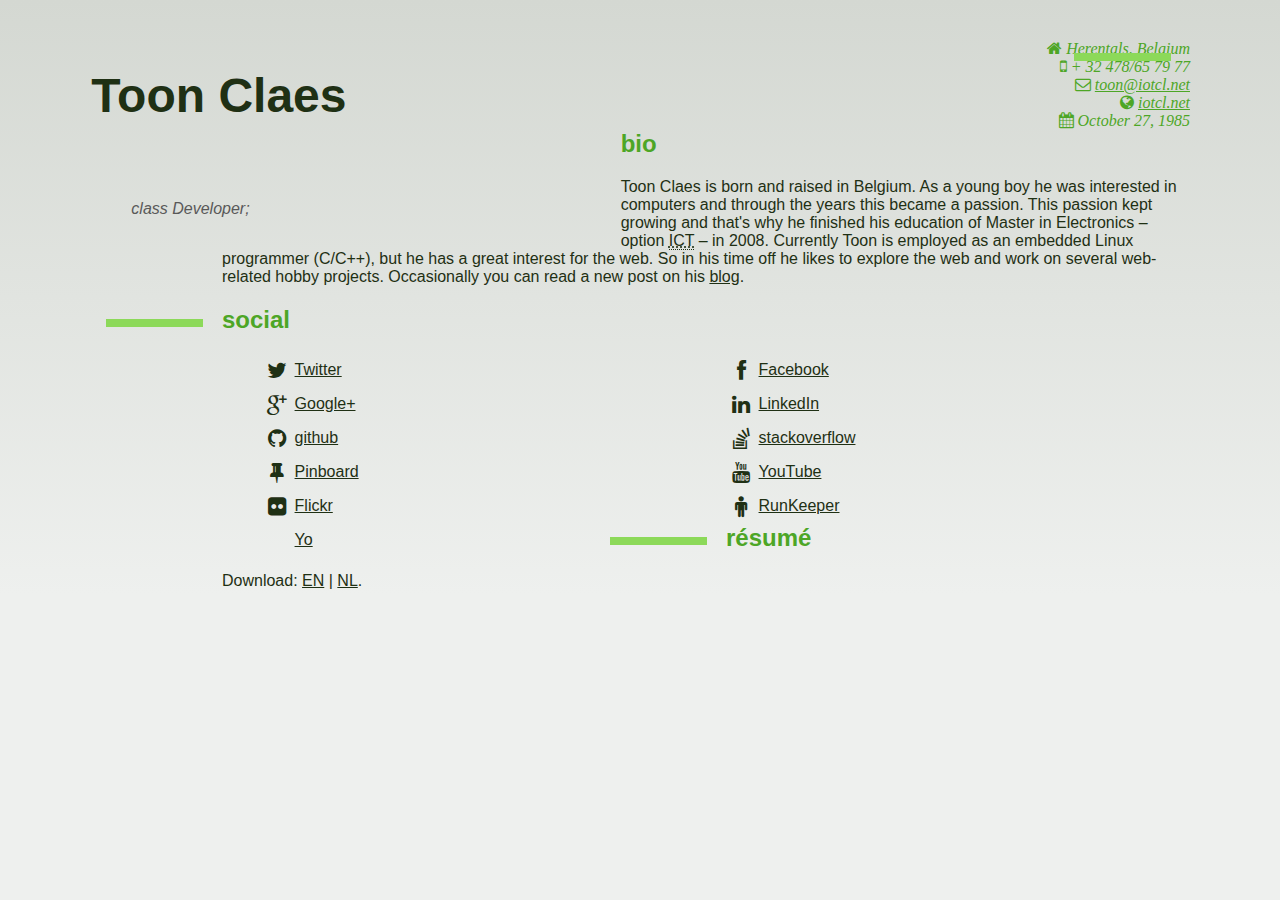
==== index.html @ e4285a60 "added Yo" ====
<!DOCTYPE html>
<html lang="en" class="">
  <head>
    <meta charset="UTF-8" />
    <meta name="viewport" content="width=device-width, minimum-scale=1.0, maximum-scale=1.0" />
    <meta name="keywords" content="Toon, Claes, Toon Claes, iotcl, tcl, tonotdo, class Developer, programmer">
    <title>Toon Claes</title>

    <!-- inuit.css -->
    <!-- The framework -->
    <link rel="stylesheet" href="css/inuit.css" />
    <!-- igloos -->
    <link rel="stylesheet" href="css/12-col.inuit.css" />
    <link rel="stylesheet" href="css/font-awesome.css" />
    <!--[if lt IE 7 ]>
        <link rel="stylesheet" href="css/ie6.inuit.css" />
        <link rel="stylesheet" href="css/font-awesome-ie7.min.css" />
        <![endif]-->

    <!-- Your extension -->
    <link rel="stylesheet" href="css/style.light.css" />

    <!-- humans.txt -->
    <link rel="author" href="humans.txt" />

    <!-- Favicons and the like (avoid using transparent .png) -->
    <link rel="shortcut icon" href="icon.png" />
    <link rel="apple-touch-icon-precomposed" href="icon.png" />
  </head>
  <!--[if lt IE 7 ]> <body class="wrapper ie6"> <![endif]-->
  <!--[if IE 7 ]>    <body class="wrapper ie7"> <![endif]-->
  <!--[if IE 8 ]>    <body class="wrapper ie8"> <![endif]-->
  <!--[if !IE]><!--> <body class="wrapper"> <!--<![endif]-->
    <header class="grids">
      <div class="grid-6">
        <h1>Toon Claes</h1>
        <blockquote>class Developer;</blockquote>
      </div>
      <address class="grid-6">
        <span><i class="icon-home"></i> Herentals, Belgium</span>
        <span><i class="icon-mobile-phone"></i> + 32 478/65 79 77</span>
        <span><i class="icon-envelope-alt"></i> <a href="&#109;&#97;&#105;&#108;&#116;&#111;&#58;&#116;&#111;&#111;&#110;&#64;&#105;&#111;&#116;&#99;&#108;&#46;&#110;&#101;&#116;">
            &#116;&#111;&#111;&#110;&#64;&#105;&#111;&#116;&#99;&#108;&#46;&#110;&#101;&#116;</a></span>
        <span><i class="icon-globe"></i> <a href="http://iotcl.net">iotcl.net</a></span>
        <span><i class="icon-calendar"></i> <time datetime="1985-10-27">October 27, 1985</time></span>
      </address>
    </header>

    <nav>
      <ul class="grids">
        <li class="grid-4"><a href="#bio">bio</a></li>
        <li class="grid-4"><A href="#social">social</a></li>
        <li class="grid-4"><a href="#resume">r&eacute;sum&eacute;</a></li>
      </ul>
    </nav>

    <article>
      <section id="bio">
        <h2><span></span>bio</h2>
        <p>
          Toon Claes is born and raised in Belgium.
          As a young boy he was interested in computers and through the years this became a passion.
          This passion kept growing and that's why he finished his education of Master in Electronics &ndash; option <abbr title="Information and Communication Technologies">ICT</abbr> &ndash; in 2008.
          Currently Toon is employed as an embedded Linux programmer (C/C++),
          but he has a great interest for the web.
          So in his time off he likes to explore the web and work on several web-related hobby projects.
          Occasionally you can read a new post on his <a href="http://writepermission.com">blog</a>.
        </p>
      </section>

      <section id="social">
        <h2><span></span>social</h2>
        <ul class="grids icons-ul">
          <li class="grid-6"><a href="http://twitter.com/To1ne">                            <i class="icon-twitter       icon-large icon-li"></i>Twitter</a></li>
          <li class="grid-6"><a href="http://facebook.com/toonclaes">                       <i class="icon-facebook      icon-large icon-li"></i>Facebook</a></li>
          <li class="grid-6"><a href="https://plus.google.com/101415641563574924132/posts"> <i class="icon-google-plus   icon-large icon-li"></i>Google+</a></li>
          <li class="grid-6"><a href="http://www.linkedin.com/in/toonclaes">                <i class="icon-linkedin      icon-large icon-li"></i>LinkedIn</a></li>
          <li class="grid-6"><a href="https://github.com/to1ne">                            <i class="icon-github        icon-large icon-li"></i>github</a></li>
          <li class="grid-6"><a href="http://stackoverflow.com/users/89376/to1ne">          <i class="icon-stackexchange icon-large icon-li"></i>stackoverflow</a></li>
      <!--<li class="grid-6"><a href="http://delicious.com/To1ne">                          <i class="icon-delicious     icon-large icon-li"></i>Delicious</a></li>-->
          <li class="grid-6"><a href="https://pinboard.in/u:to1ne">                         <i class="icon-pushpin       icon-large icon-li"></i>Pinboard</a></li>
          <li class="grid-6"><a href="http://youtube.com/user/To1ne">                       <i class="icon-youtube       icon-large icon-li"></i>YouTube</a></li>
          <li class="grid-6"><a href="http://flickr.com/photos/To1ne">                      <i class="icon-flickr        icon-large icon-li"></i>Flickr</a></li>
      <!--<li class="grid-6"><a href="http://readernaut.com/To1ne">                         <i class="icon-readernaut    icon-large icon-li"></i>Readernaut</a></li>-->
          <li class="grid-6"><a href="http://runkeeper.com/user/To1ne/profile">             <i class="icon-male          icon-large icon-li"></i>RunKeeper</a></li>
          <li class="grid-6"><a href="http://justyo.co/TO1NE">                              <i class="fa-square          icon-large icon-li"></i>Yo</a></li>
        </ul>
      </section>

      <section id="resume">
        <h2><span></span>r&eacute;sum&eacute;</h2>
        <p>
          Download: <a href="https://dl.dropboxusercontent.com/u/1330465/CV-ToonClaes-en.pdf">EN</a> | <a href="https://dl.dropboxusercontent.com/u/1330465/CV-ToonClaes-nl.pdf">NL</a>.
        </p>
      </section>
    </article>

    <script type="text/javascript">
      var gaJsHost = (("https:" == document.location.protocol) ? "https://ssl." : "http://www.");
      document.write(unescape("%3Cscript src='" + gaJsHost + "google-analytics.com/ga.js' type='text/javascript'%3E%3C/script%3E"));
    </script>
    <script type="text/javascript">
      try {
      var pageTracker = _gat._getTracker("UA-10186252-1");
      pageTracker._trackPageview();
      } catch(err) {}</script>
  </body>
</html>
---- css/12-col.inuit.css ----
/*------------------------------------*\
	GRID.INUIT.CSS
\*------------------------------------*/





/*
grid.inuit.css is an inuit.css igloo
igloos are CSS plugins which extend the inuit.css framework
They are released under the Apache License, Version 2.0 -- http://www.apache.org/licenses/LICENSE-2.0

@inuitcss
inuitcss.com
*/





/*------------------------------------*\
	GRIDS
\*------------------------------------*/
/*
Page wrapper. Apply to the body where possible, as per: http://csswizardry.com/2011/01/using-the-body-element-as-a-wrapper/
*/
.wrapper{
	max-width:1100px;
	margin:0 auto;
	padding:0 20px;
}

/*
Most frameworks rely on class="end" or similar to remove the margin from the last column in a row of grids. We don't want to do that so we use a combination of margin- and negative margin-left. It's clever...
We also allow you to use grid items as stand alone columns or in a series of columns. To use a series just wrap them all in <div class="grids">...</div>
*/
.grids{
	clear:both;
	max-width:1140px;
	margin:0 0 0 -3.509%;
	list-style:none; /* So we can make grids out of lists */
}

/*
Here we are using an attribute selector to detect the string 'grid-' in an element's class.
This works by assuming that anything we call grid-<n> we also want to be a grid item. It means less code and less for you to remember!

Ensure any grid item's FIRST class is a grid-<n> class. e.g.
VALID: class="grid-4 text-centre"
INVALID: class="left grid-4"
*/
[class^="grid-"]{
	float:left;
	margin:0 3.509% 0 0;
}
.grids [class^="grid-"]{
	margin:0 0 0 3.509%;
}

.grid-1{ width:4.825% }
.grid-2{ width:13.158% }
.grid-3{ width:21.491% }
.grid-4{ width:29.825% }
.grid-5{ width:38.158% }
.grid-6{ width:46.491% }
.grid-7{ width:54.825% }
.grid-8{ width:63.158% }
.grid-9{ width:71.491% }
.grid-10{ width:79.825% }
.grid-11{ width:88.158% }
.grid-12{ width:96.491%; margin:0 }
---- css/style.light.css ----
/*------------------------------------*\
  COLORS
\*------------------------------------*/
/*
  bar:         #8cd959;
  text:        #4da626;
  qoute:       #595959;
  
  background:  #d4d8d2 --> #eef0ee;
  headers:     #1f3014;
*/

/*------------------------------------*\
  MAIN
\*------------------------------------*/
html{
    color:#1f3014;
    font-family: "Lucida Grande",Verdana,sans-serif;
    min-height:100%;

    background: #d4d8d2; /* Old browsers */
    background: -moz-linear-gradient(top, #d4d8d2 0%, #eef0ee 66%);                                                      /* FF3.6+ */
    background: -webkit-gradient(linear, left top, left bottom, color-stop(0%,#d4d8d2), color-stop(66%,#eef0ee));        /* Chrome,Safari4+ */
    background: -webkit-linear-gradient(top, #d4d8d2 0%,#eef0ee 66%);                                                    /* Chrome10+,Safari5.1+ */
    background: -o-linear-gradient(top, #d4d8d2 0%,#eef0ee 66%);                                                         /* Opera11.10+ */
    background: -ms-linear-gradient(top, #d4d8d2 0%,#eef0ee 66%);                                                        /* IE10+ */
    filter: progid:DXImageTransform.Microsoft.gradient( startColorstr='#d4d8d2', endColorstr='#eef0ee',GradientType=0 ); /* IE6-9 */
    background: linear-gradient(top, #d4d8d2 0%,#eef0ee 66%);                                                            /* W3C */
}

h1{
    /* TODO tune shade
    text-shadow:0 -1px 0 rgba(0,0,0,0.5), 0 1px 0 rgba(255,255,255,0.25);
    */
}

header{
    margin-top:40px !important;
}

header blockquote{
    margin-top:80px;
}

nav{
    display:none; /* navigation here is overdone and I don't know how to make it look beautiful */
    margin-top:10px
}

nav ul{
    text-align:center;
}

nav ul a{
    border-bottom:1px solid #8cd959;
    display:block;
    width:100%;
}
nav ul a:hover, a i.icon-li{
    border:none;
    text-decoration:none;
}

h1{
    font-weight:bold;
    font-size:3em;
    line-height:1;
}
a, a:visited{
    color:inherit;
    opacity:1; /* override inuit.css */
}

address{
    font-family:"Georgia", "Times New Roman", serif;
    font-style:italic;
}

address span {
    clear:right;
    float:right;
    padding-left:20px;
    text-align:right;
}

blockquote{
    color:#595959;
    font-style:italic;
    text-indent:0;
}

address,h2,h3{
    color:#4da626;
}

article{
    margin-top:20px
}

section{
    margin-left:12%;
}

section h2 span{
    border-bottom:8px solid #8cd959;
    width:10%;
    height:1em;
    float:left;
    margin:-11px 5px 0 -12%;
    padding:0;
    display:block;
}

abbr{
    border-bottom:1px dotted;
}

#social ul{
    margin-bottom:1.5em;
    margin-left:0;
}
#social li{
    display:block;
    height:34px;
    list-style-type:none;
}

#social li a{
    display:block;
    height:inherit;
    line-height:32px;
}


/*------------------------------------*\
  DETAILS
\*------------------------------------*/
::-moz-selection{
    background:#8cd959;
    color:#ffffff;
    text-shadow:none;
}
::selection{
    background:#8cd959;
    color:#ffffff;
    text-shadow:none;
} 
a:link{
    -webkit-tap-highlight-color:#8cd959;
}






/*------------------------------------*\
  IMAGES
\*------------------------------------*/
#logo{
    margin-bottom:1.5em;
}






/*------------------------------------*\
  NARROW
\*------------------------------------*/
/*
  CSS for tablets and narrower devices
  */





@media (min-width:721px) and (max-width:960px){}
/*--- END NARROW ---*/





/*------------------------------------*\
  MOBILE
\*------------------------------------*/
/*
  CSS for mobile devices.
  Linearise it!
  */





@media (max-width:720px){
    body{
	font-size:0.75em;
    }
    header h1{
        margin-bottom:0.25em;
    }
    header blockquote{
        margin-top:0px;
    }
}
/*--- END MOBILE ---*/
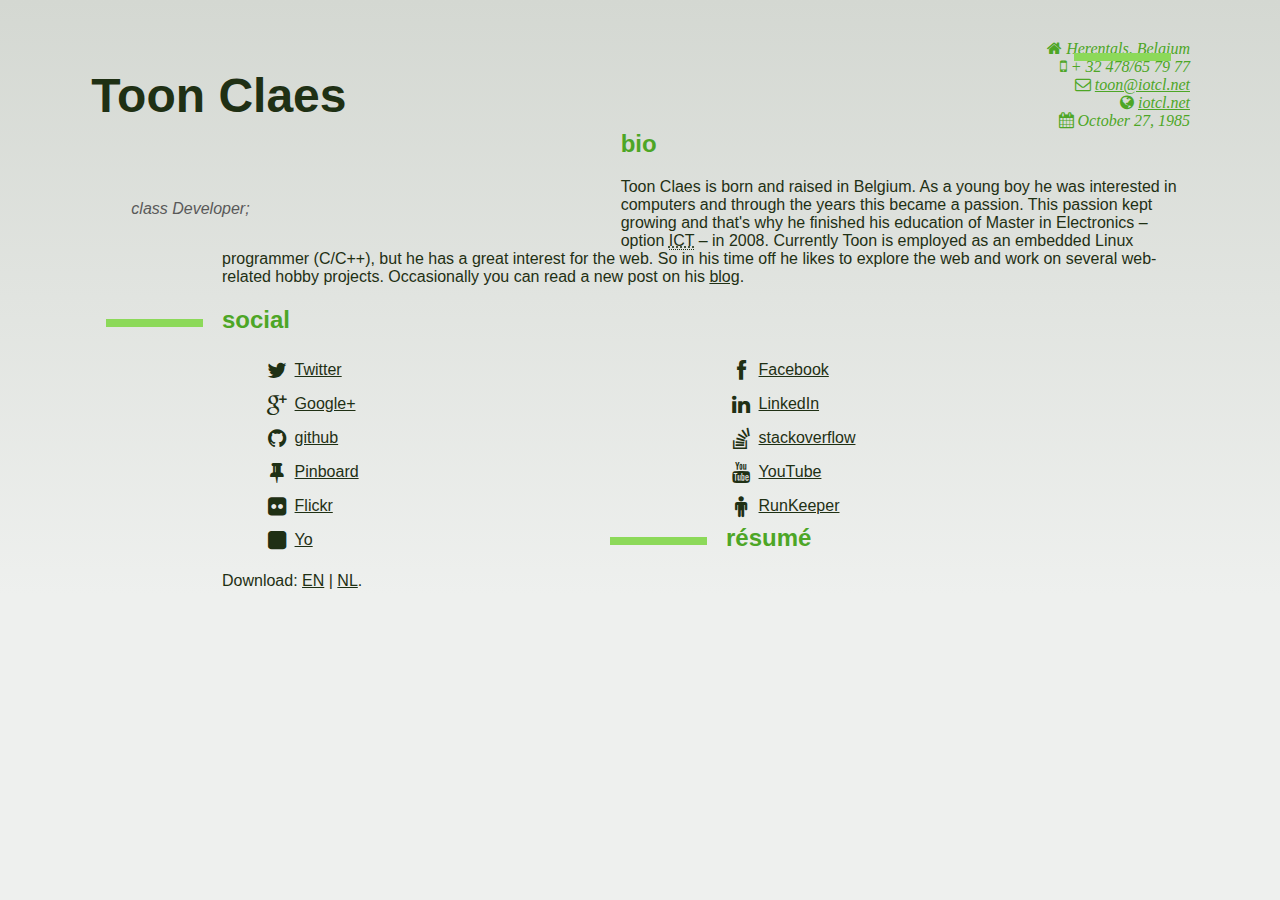
==== commit 7cbaae26: "Icon fix for Yo" ====
--- a/index.html
+++ b/index.html
@@ -83,7 +83,7 @@
           <li class="grid-6"><a href="http://flickr.com/photos/To1ne">                      <i class="icon-flickr        icon-large icon-li"></i>Flickr</a></li>
       <!--<li class="grid-6"><a href="http://readernaut.com/To1ne">                         <i class="icon-readernaut    icon-large icon-li"></i>Readernaut</a></li>-->
           <li class="grid-6"><a href="http://runkeeper.com/user/To1ne/profile">             <i class="icon-male          icon-large icon-li"></i>RunKeeper</a></li>
-          <li class="grid-6"><a href="http://justyo.co/TO1NE">                              <i class="fa-square          icon-large icon-li"></i>Yo</a></li>
+          <li class="grid-6"><a href="http://justyo.co/TO1NE">                              <i class="icon-sign-blank    icon-large icon-li"></i>Yo</a></li>
         </ul>
       </section>
 
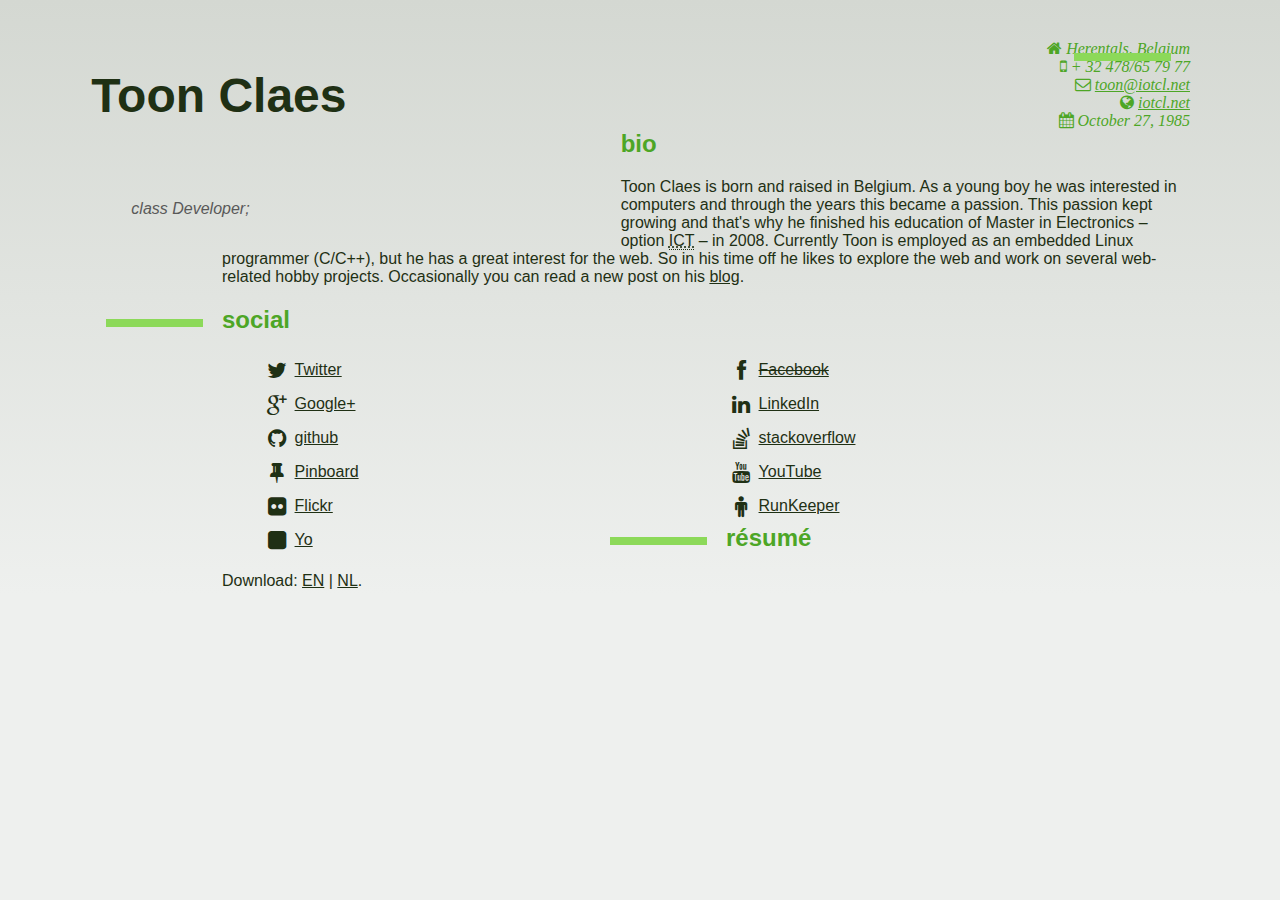
==== commit 81674df7: "Strikethrough Facebook" ====
--- a/index.html
+++ b/index.html
@@ -72,7 +72,7 @@
         <h2><span></span>social</h2>
         <ul class="grids icons-ul">
           <li class="grid-6"><a href="http://twitter.com/To1ne">                            <i class="icon-twitter       icon-large icon-li"></i>Twitter</a></li>
-          <li class="grid-6"><a href="http://facebook.com/toonclaes">                       <i class="icon-facebook      icon-large icon-li"></i>Facebook</a></li>
+          <li class="grid-6 disabled"><a href="http://facebook.com/toonclaes">              <i class="icon-facebook      icon-large icon-li"></i>Facebook</a></li>
           <li class="grid-6"><a href="https://plus.google.com/101415641563574924132/posts"> <i class="icon-google-plus   icon-large icon-li"></i>Google+</a></li>
           <li class="grid-6"><a href="http://www.linkedin.com/in/toonclaes">                <i class="icon-linkedin      icon-large icon-li"></i>LinkedIn</a></li>
           <li class="grid-6"><a href="https://github.com/to1ne">                            <i class="icon-github        icon-large icon-li"></i>github</a></li>
--- a/css/style.light.css
+++ b/css/style.light.css
@@ -129,6 +129,10 @@
     display:block;
     height:inherit;
     line-height:32px;
+}
+
+.disabled {
+    text-decoration: line-through;
 }
 
 
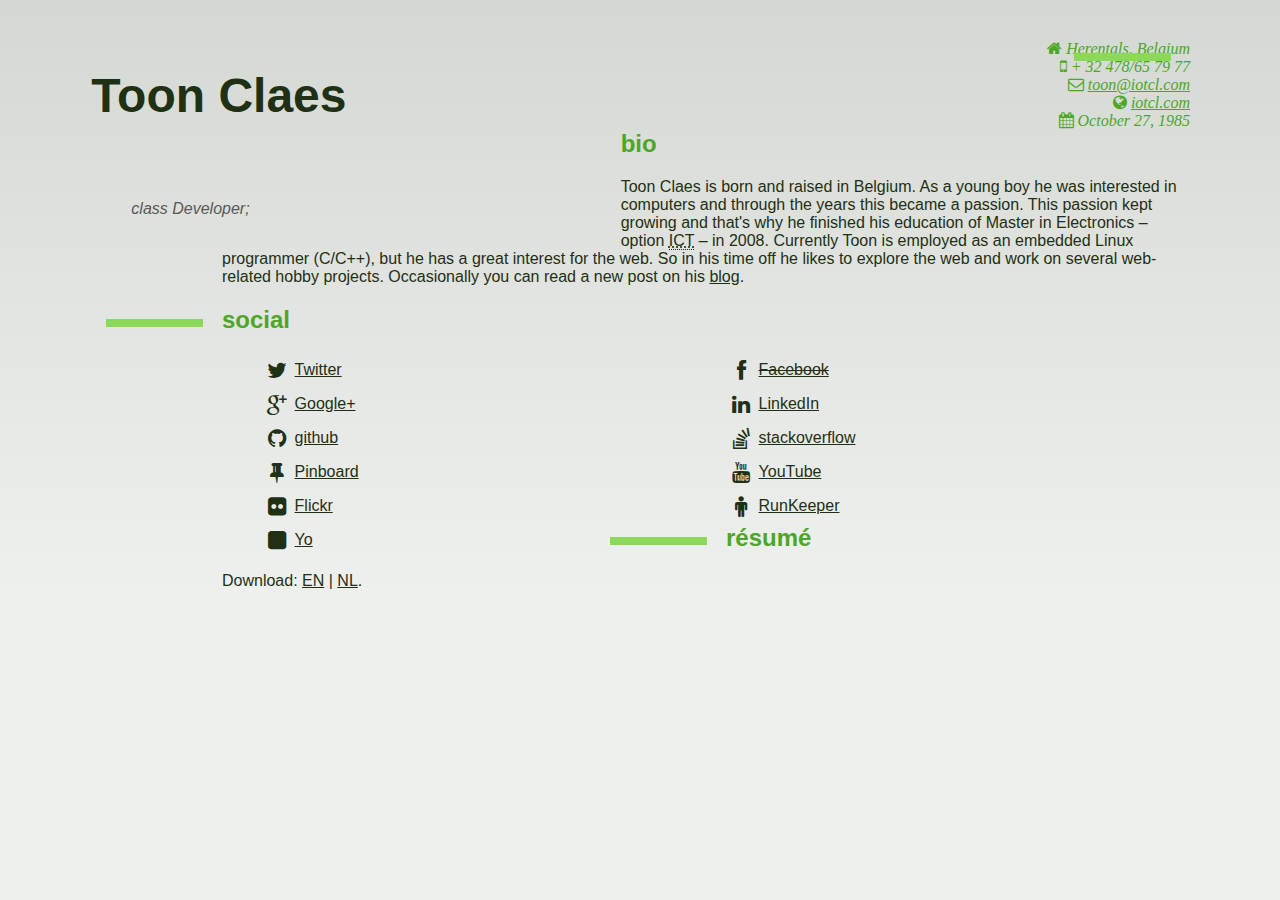
==== commit e4b282dd: "use iotcl.com addresses" ====
--- a/index.html
+++ b/index.html
@@ -39,9 +39,9 @@
       <address class="grid-6">
         <span><i class="icon-home"></i> Herentals, Belgium</span>
         <span><i class="icon-mobile-phone"></i> + 32 478/65 79 77</span>
-        <span><i class="icon-envelope-alt"></i> <a href="&#109;&#97;&#105;&#108;&#116;&#111;&#58;&#116;&#111;&#111;&#110;&#64;&#105;&#111;&#116;&#99;&#108;&#46;&#110;&#101;&#116;">
-            &#116;&#111;&#111;&#110;&#64;&#105;&#111;&#116;&#99;&#108;&#46;&#110;&#101;&#116;</a></span>
-        <span><i class="icon-globe"></i> <a href="http://iotcl.net">iotcl.net</a></span>
+        <span><i class="icon-envelope-alt"></i> <a href="&#x74;&#x6F;&#x6F;&#x6E;&#x40;&#x69;&#x6F;&#x74;&#x63;&#x6C;&#x2E;&#x63;&#x6F;&#x6D;">
+            &#x74;&#x6F;&#x6F;&#x6E;&#x40;&#x69;&#x6F;&#x74;&#x63;&#x6C;&#x2E;&#x63;&#x6F;&#x6D;</a></span>
+        <span><i class="icon-globe"></i> <a href="http://iotcl.com">iotcl.com</a></span>
         <span><i class="icon-calendar"></i> <time datetime="1985-10-27">October 27, 1985</time></span>
       </address>
     </header>
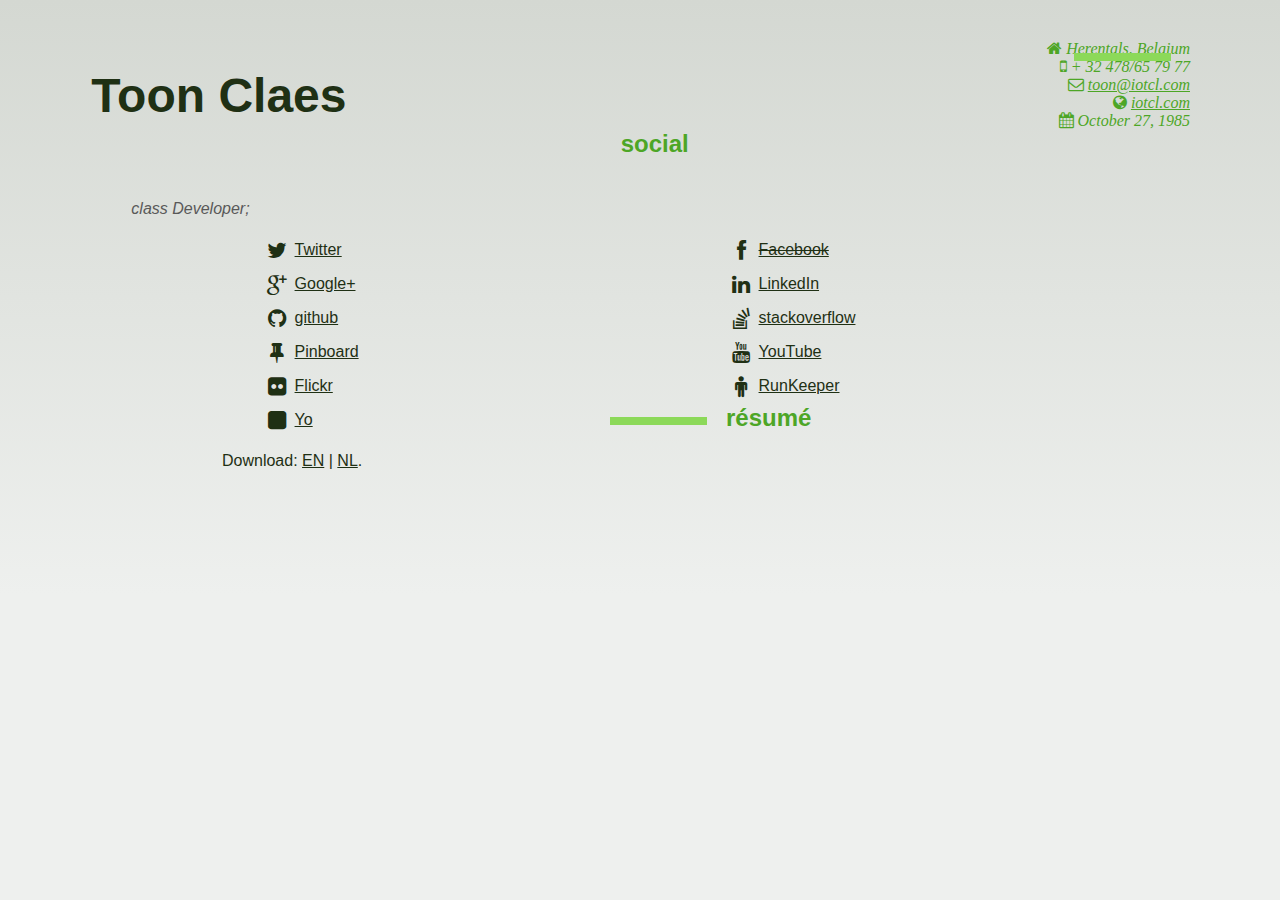
==== commit 5d0f893d: "removed bio" ====
--- a/index.html
+++ b/index.html
@@ -15,7 +15,7 @@
     <!--[if lt IE 7 ]>
         <link rel="stylesheet" href="css/ie6.inuit.css" />
         <link rel="stylesheet" href="css/font-awesome-ie7.min.css" />
-        <![endif]-->
+    <![endif]-->
 
     <!-- Your extension -->
     <link rel="stylesheet" href="css/style.light.css" />
@@ -39,36 +39,15 @@
       <address class="grid-6">
         <span><i class="icon-home"></i> Herentals, Belgium</span>
         <span><i class="icon-mobile-phone"></i> + 32 478/65 79 77</span>
-        <span><i class="icon-envelope-alt"></i> <a href="&#x74;&#x6F;&#x6F;&#x6E;&#x40;&#x69;&#x6F;&#x74;&#x63;&#x6C;&#x2E;&#x63;&#x6F;&#x6D;">
+        <span><i class="icon-envelope-alt"></i> <a href="&#x6D;&#x61;&#x69;&#x6C;&#x74;&#x6F;&#x3A;&#x74;&#x6F;&#x6F;&#x6E;&#x40;&#x69;&#x6F;&#x74;&#x63;&#x6C;&#x2E;&#x63;&#x6F;&#x6D;">
             &#x74;&#x6F;&#x6F;&#x6E;&#x40;&#x69;&#x6F;&#x74;&#x63;&#x6C;&#x2E;&#x63;&#x6F;&#x6D;</a></span>
         <span><i class="icon-globe"></i> <a href="http://iotcl.com">iotcl.com</a></span>
         <span><i class="icon-calendar"></i> <time datetime="1985-10-27">October 27, 1985</time></span>
       </address>
     </header>
 
-    <nav>
-      <ul class="grids">
-        <li class="grid-4"><a href="#bio">bio</a></li>
-        <li class="grid-4"><A href="#social">social</a></li>
-        <li class="grid-4"><a href="#resume">r&eacute;sum&eacute;</a></li>
-      </ul>
-    </nav>
-
     <article>
-      <section id="bio">
-        <h2><span></span>bio</h2>
-        <p>
-          Toon Claes is born and raised in Belgium.
-          As a young boy he was interested in computers and through the years this became a passion.
-          This passion kept growing and that's why he finished his education of Master in Electronics &ndash; option <abbr title="Information and Communication Technologies">ICT</abbr> &ndash; in 2008.
-          Currently Toon is employed as an embedded Linux programmer (C/C++),
-          but he has a great interest for the web.
-          So in his time off he likes to explore the web and work on several web-related hobby projects.
-          Occasionally you can read a new post on his <a href="http://writepermission.com">blog</a>.
-        </p>
-      </section>
-
-      <section id="social">
+        <section id="social">
         <h2><span></span>social</h2>
         <ul class="grids icons-ul">
           <li class="grid-6"><a href="http://twitter.com/To1ne">                            <i class="icon-twitter       icon-large icon-li"></i>Twitter</a></li>
@@ -77,11 +56,9 @@
           <li class="grid-6"><a href="http://www.linkedin.com/in/toonclaes">                <i class="icon-linkedin      icon-large icon-li"></i>LinkedIn</a></li>
           <li class="grid-6"><a href="https://github.com/to1ne">                            <i class="icon-github        icon-large icon-li"></i>github</a></li>
           <li class="grid-6"><a href="http://stackoverflow.com/users/89376/to1ne">          <i class="icon-stackexchange icon-large icon-li"></i>stackoverflow</a></li>
-      <!--<li class="grid-6"><a href="http://delicious.com/To1ne">                          <i class="icon-delicious     icon-large icon-li"></i>Delicious</a></li>-->
           <li class="grid-6"><a href="https://pinboard.in/u:to1ne">                         <i class="icon-pushpin       icon-large icon-li"></i>Pinboard</a></li>
           <li class="grid-6"><a href="http://youtube.com/user/To1ne">                       <i class="icon-youtube       icon-large icon-li"></i>YouTube</a></li>
           <li class="grid-6"><a href="http://flickr.com/photos/To1ne">                      <i class="icon-flickr        icon-large icon-li"></i>Flickr</a></li>
-      <!--<li class="grid-6"><a href="http://readernaut.com/To1ne">                         <i class="icon-readernaut    icon-large icon-li"></i>Readernaut</a></li>-->
           <li class="grid-6"><a href="http://runkeeper.com/user/To1ne/profile">             <i class="icon-male          icon-large icon-li"></i>RunKeeper</a></li>
           <li class="grid-6"><a href="http://justyo.co/TO1NE">                              <i class="icon-sign-blank    icon-large icon-li"></i>Yo</a></li>
         </ul>
